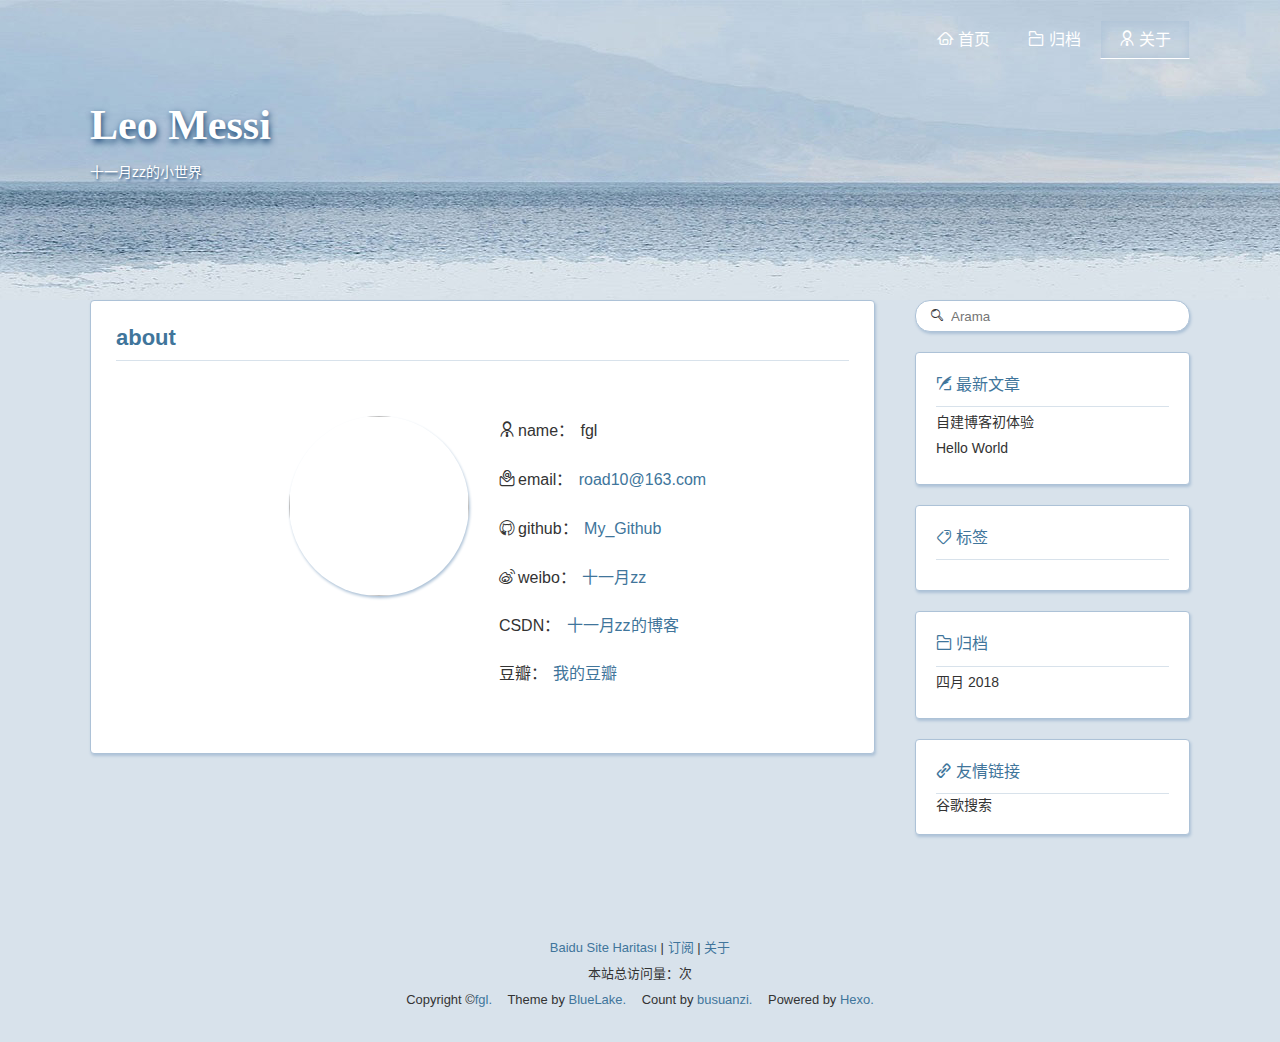
==== about/index.html @ 55c338cb "Site updated: 2018-04-20 16:25:05" ====
<!DOCTYPE html><html lang="zh-CN"><head><meta http-equiv="content-type" content="text/html; charset=utf-8"><meta content="width=device-width, initial-scale=1.0, maximum-scale=1.0, user-scalable=0" name="viewport"><meta content="yes" name="apple-mobile-web-app-capable"><meta content="black-translucent" name="apple-mobile-web-app-status-bar-style"><meta content="telephone=no" name="format-detection"><meta name="description"><title>about | Leo Messi</title><link rel="stylesheet" type="text/css" href="//fonts.neworld.org/css?family=Source+Code+Pro"><link rel="stylesheet" type="text/css" href="/css/style.css?v=2.0.1"><link rel="stylesheet" type="text/css" href="/css/highlight.css?v=2.0.1"><link rel="Shortcut Icon" href="/favicon.ico"><link rel="bookmark" href="/favicon.ico"><link rel="apple-touch-icon" href="/apple-touch-icon.png"><link rel="apple-touch-icon-precomposed" href="/apple-touch-icon.png"><link rel="alternate" type="application/atom+xml" href="/atom.xml"></head><body><div class="body_container"><div id="header"><div class="site-name"><h1 class="hidden">about</h1><a id="logo" href="/.">Leo Messi</a><p class="description">十一月zz的小世界</p></div><div id="nav-menu"><a href="/."><i class="fa fa-home"> 首页</i></a><a href="/archives/"><i class="fa fa-archive"> 归档</i></a><a href="/about/" class="current"><i class="fa fa-user"> 关于</i></a></div><div id="search-form"><div id="result-mask" class="hide"></div><label><input id="search-key" type="text" autocomplete="off" placeholder="Arama"></label><div id="result-wrap" class="hide"><div id="search-result"></div></div><div class="hide"><template id="search-tpl"><div class="item"><a href="/{path}" title="{title}"><div class="title">{title}</div><div class="time">{date}</div><div class="tags">{tags}</div></a></div></template></div></div></div><div id="layout" class="layout-g"><div class="layout-l"><div class="content_container"><div class="post"><h1 class="post-title">about</h1><div class="post-content"><div class="author-page"><a href="javascript:;" class="photo"><img src="https://img1.doubanio.com/view/photo/l/public/p2519803238.webp"></a><div class="author"><p><i class="fa fa-user">name：</i>fgl</p><p><i class="fa fa-email">email：</i><a href="road037019@gmail.com" target="_blank">road10@163.com</a></p><p><i class="fa fa-github">github：</i><a href="https://github.com/road037019" target="_blank">My_Github</a></p><p><i class="fa fa-weibo">weibo：</i><a href="https://weibo.com/5388232868/profile?rightmod=1&amp;wvr=6&amp;mod=personinfo&amp;is_all=1" target="_blank">十一月zz</a></p><p><i class="fa fa-CSDN">CSDN：</i><a href="https://blog.csdn.net/baidu_35679960" target="_blank">十一月zz的博客</a></p><p><i class="fa fa-豆瓣">豆瓣：</i><a href="https://www.douban.com/people/164337430/" target="_blank">我的豆瓣</a></p></div></div></div><div id="comments"><div id="uyan_frame"></div></div></div></div></div><div class="layout-r"><div id="sidebar"><div class="search-pla"></div><div class="widget"><div class="widget-title"><i class="fa fa-xie"> 最新文章</i></div><ul class="post-list"><li class="post-list-item"><a class="post-list-link" href="/2018/04/19/my first blog/">自建博客初体验</a></li><li class="post-list-item"><a class="post-list-link" href="/2018/04/19/hello-world/">Hello World</a></li></ul></div><div class="widget"><div class="widget-title"><i class="fa fa-biao"> 标签</i></div><div class="tagcloud"></div></div><div class="widget"><div class="widget-title"><i class="fa fa-archive"> 归档</i></div><ul class="archive-list"><li class="archive-list-item"><a class="archive-list-link" href="/archives/2018/04/">四月 2018</a></li></ul></div><div class="widget"><div class="widget-title"><i class="fa fa-you"> 友情链接</i></div><ul></ul><a href="http://www.google.cn/" title="谷歌搜索" target="_blank">谷歌搜索</a></div></div></div></div><a id="totop" href="#top"></a><div id="footer"><div class="footer-info"><p><a href="/baidusitemap.xml">Baidu Site Haritası</a> |  <a href="/atom.xml">订阅</a> |  <a href="/about/">关于</a></p><p>本站总访问量：<i id="busuanzi_container_site_pv"><i id="busuanzi_value_site_pv"></i></i>次</p><p><span> Copyright &copy;<a href="/." rel="nofollow">fgl.</a></span><span> Theme by<a rel="nofollow" target="_blank" href="https://github.com/chaooo/hexo-theme-BlueLake"> BlueLake.</a></span><span> Count by<a href="http://busuanzi.ibruce.info/"> busuanzi.</a></span><span> Powered by<a rel="nofollow" target="_blank" href="https://hexo.io"> Hexo.</a></span></p></div></div></div><script src="https://dn-lbstatics.qbox.me/busuanzi/2.3/busuanzi.pure.mini.js" async></script><script>var _hmt = _hmt || [];
(function() {
  var hm = document.createElement("script");
  hm.src = "//hm.baidu.com/hm.js?b9d8fedcf143fea0dadf2f9779ef2ecd## Your Baidu Analytics tracking id, e.g. 1006843030519956000";
  var s = document.getElementsByTagName("script")[0];
  s.parentNode.insertBefore(hm, s);
  })();
</script><script type="text/javascript" src="/js/search.json.js?v=2.0.1"></script><script type="text/javascript" src="/js/totop.js?v=2.0.1" async></script><script src="http://v2.uyan.cc/code/uyan.js?uid=2161528## 友言(uid)"></script></body></html>
---- css/style.css ----
/* reset */
body,
dl,
dt,
dd,
ul,
ol,
li,
h1,
h2,
h3,
h4,
h5,
h6,
p,
img,
blockquote,
button,
pre,
fieldset,
form,
input,
select,
option {
  margin: 0;
  padding: 0;
  border: 0;
}
h1,
h2,
h3,
h4,
h5,
h6 {
  font-weight: bold;
  overflow: hidden;
}
s,
i,
u,
em {
  font-style: normal;
}
img,
button {
  border: none;
}
form,
input,
select,
option {
  outline: none;
}
input:-webkit-autofill {
  -webkit-box-shadow: 0 0 0px 1000px #fff inset;
}
div {
  box-sizing: border-box;
}
a,
button.submit {
  color: #40759b;
  text-decoration: none;
  -webkit-transition: all 0.1s ease-in;
  -moz-transition: all 0.1s ease-in;
  -o-transition: all 0.1s ease-in;
  transition: all 0.1s ease-in;
}
a:focus {
  outline: none;
}
a:hover,
a:active {
  color: #40759b;
}
.clear {
  clear: both;
}
.hide {
  display: none;
  opacity: 0;
  height: 0px;
}
blockquote,
.stressed {
  -moz-box-sizing: border-box;
  box-sizing: border-box;
  margin: 1.5em 0 1.5em 1em;
  padding: 10px;
  color: #555;
  border: 1px solid #e6e6e6;
  border-left: 5px solid #40759b;
}
strong,
b,
em {
  font-weight: bold;
}
.hidden1 {
  display: none;
}
/* iconfont */
@font-face {
  font-family: "iconfont";
  src: url("../iconfont/iconfont.eot?t=1478071541360");
  src: url("../iconfont/iconfont.eot?t=1478071541360#iefix") format('embedded-opentype'), url("../iconfont/iconfont.woff?t=1478071541360") format('woff'), url("../iconfont/iconfont.ttf?t=1478071541360") format('truetype'), url("../iconfont/iconfont.svg?t=1478071541360#iconfont") format('svg');
}
.fa {
  font-size: 16px;
  font-style: normal;
}
.fa:before {
  font-family: "iconfont" !important;
  -webkit-font-smoothing: antialiased;
  -moz-osx-font-smoothing: grayscale;
  text-rendering: auto;
}
.fa-home:before {
  content: "\e001";
}
.fa-gui:before {
  content: "\e002";
}
.fa-user:before {
  content: "\e003";
}
.fa-rss:before {
  content: "\e004";
}
.fa-rili:before {
  content: "\e005";
}
.fa-commt:before {
  content: "\e006";
}
.fa-sou:before {
  content: "\e007";
}
.fa-biao:before {
  content: "\e008";
}
.fa-fei:before {
  content: "\e009";
}
.fa-archive:before {
  content: "\e00a";
}
.fa-you:before {
  content: "\e00b";
}
.fa-huo:before {
  content: "\e00c";
}
.fa-hit:before {
  content: "\e00d";
}
.fa-right:before {
  content: "\e00e";
}
.fa-left:before {
  content: "\e00f";
}
.fa-xie:before {
  content: "\e010";
}
.fa-empty:before {
  content: "\e011";
}
.fa-weibo:before {
  content: "\e012";
}
.fa-weixin:before {
  content: "\e013";
}
.fa-github:before {
  content: "\e014";
}
.fa-email:before {
  content: "\e015";
}
/* layout */
body {
  font-family: "Source Code Pro", Tahoma, "Helvetica Neue", Helvetica, "Hiragino Sans GB", "Microsoft YaHei Light", "Microsoft YaHei", "Source Han Sans CN", "WenQuanYi Micro Hei", Arial, sans-serif;
  -webkit-font-smoothing: antialiased;
  -moz-osx-font-smoothing: grayscale;
  font-size: 14px;
  color: #333;
  width: 100%;
  height: 100%;
  background: #d8e2eb url("../img/bg.jpg") no-repeat top center;
}
.layout-g {
  letter-spacing: -0.31em;
  *letter-spacing: normal;
  word-spacing: -0.43em;
  *word-spacing: -0.43em;
  text-rendering: optimizespeed;
  display: -webkit-flex;
  -webkit-flex-flow: row wrap;
  display: -ms-flexbox;
  -ms-flex-flow: row wrap;
  -ms-align-content: flex-start;
  -webkit-align-content: flex-start;
}
.layout-l,
.layout-r {
  display: inline-block;
  *display: inline;
  zoom: 1;
  letter-spacing: normal;
  word-spacing: normal;
  vertical-align: top;
  text-rendering: auto;
}
.layout-l {
  width: 75%;
  *width: 74.969%;
}
.layout-r {
  width: 25%;
  *width: 24.969%;
}
.body_container {
  padding: 0 50px;
  max-width: 1200px;
  margin: 0 auto;
}
.content_container {
  padding-right: 40px;
}
/* header */
#header {
  text-align: left;
  position: relative;
  min-height: 300px;
}
#header .site-name {
  padding-top: 100px;
}
#header .site-name h1 {
  padding: 0;
  margin: 0;
  height: 0;
  overflow: hidden;
}
#header .site-name .description {
  padding: 0.6em 0 0;
  color: #fff;
  text-shadow: 1px 2px 3px #113f6e;
  white-space: normal;
  word-wrap: break-word;
  line-height: 26px;
}
#logo {
  font: bold 42px/1.2 "宋体";
  white-space: nowrap;
  color: #fff;
  text-shadow: 1px 3px 6px #113f6e;
}
#nav-menu {
  margin: 20px 0;
  padding: 0;
  position: absolute;
  right: 0;
  top: 0;
}
#nav-menu a {
  display: inline-block;
  padding: 3px 18px 3px;
  line-height: 30px;
  color: #fff;
  font-size: 16px;
  border: 1px solid transparent;
}
#nav-menu a:hover,
#nav-menu a.current {
  border-bottom: 1px solid #fff;
  -webkit-box-shadow: 0 0 10px #adc2d7 inset;
  box-shadow: 0 0 10px #adc2d7 inset;
}
/* sidebar */
#sidebar {
  word-wrap: break-word;
  -webkit-transition: all 0.6s ease-in-out;
  transition: all 0.6s ease-in-out;
}
#sidebar .widget {
  margin-bottom: 20px;
  padding: 10px 20px 20px 20px;
  border-radius: 4px;
  -webkit-box-shadow: 1px 2px 3px #adc2d7;
  box-shadow: 1px 2px 3px #adc2d7;
  border: 1px solid #adc2d7;
  background: #fff;
}
#sidebar .widget a {
  color: #333;
}
#sidebar .widget a:hover {
  color: #40759b;
  text-decoration: underline;
}
#sidebar .widget .widget-title,
#sidebar .widget .comments-title {
  color: #40759b;
  line-height: 2.7;
  margin-top: 0;
  font-size: 16px;
  border-bottom: 1px solid #d8e2eb;
  display: block;
  font-weight: normal;
}
#sidebar .widget .tagcloud {
  margin-top: 10px;
}
#sidebar .widget .tagcloud a {
  line-height: 1.5;
  padding: 5px;
}
#sidebar .widget ul,
#sidebar .widget ol {
  list-style: none;
  padding: 0;
}
#sidebar .widget ul li,
#sidebar .widget ol li {
  list-style: none;
  margin: 5px 0;
  line-height: 1.5;
  overflow: hidden;
  white-space: nowrap;
  text-overflow: ellipsis;
}
#sidebar .widget .category-list-count {
  padding-left: 5px;
  color: #40759b;
}
#sidebar .widget .category-list-count:before {
  content: "(";
}
#sidebar .widget .category-list-count:after {
  content: ")";
}
#sidebar .search-pla {
  display: block;
  height: 52px;
}
#search-form {
  position: absolute;
  bottom: -52px;
  right: 0;
  padding: 20px 0;
  color: #333;
  width: 25%;
}
#search-form label {
  position: relative;
  display: block;
  margin: 0;
  width: 100%;
  height: 100%;
}
#search-form label:before {
  font-family: "iconfont" !important;
  content: '\e007';
  position: absolute;
  left: 15px;
  top: 9px;
}
#search-form input {
  box-sizing: border-box;
  height: 32px;
  padding: 7px 11px 7px 35px;
  line-height: 16px;
  width: 100%;
  border-radius: 15px;
  background: #fff;
  -webkit-box-shadow: 1px 2px 3px #adc2d7;
  box-shadow: 1px 2px 3px #adc2d7;
  border: 1px solid #adc2d7;
}
#result-wrap {
  position: absolute;
  top: 56px;
  width: 120%;
  left: -50px;
  box-sizing: content-box;
  padding: 20px;
  background: #fff;
  color: #333;
  border-radius: 4px;
  -webkit-box-shadow: 1px 2px 3px #adc2d7;
  box-shadow: 1px 2px 3px #adc2d7;
  border: 1px solid #adc2d7;
}
#result-wrap:before {
  content: '';
  position: absolute;
  display: inline-block;
  border-width: 0 12px 12px 12px;
  border-style: solid;
  border-color: #adc2d7 transparent;
  left: 56px;
  top: -12px;
}
#result-wrap:after {
  content: '';
  position: absolute;
  display: inline-block;
  border-width: 0 12px 12px 12px;
  border-style: solid;
  border-color: #fff transparent;
  left: 56px;
  top: -10px;
}
#result-mask {
  position: fixed;
  left: 0;
  top: 0;
}
#search-result {
  width: 100%;
  box-sizing: content-box;
  padding-right: 20px;
  margin-right: -20px;
  max-height: 400px;
  overflow-y: auto;
}
#search-result .tips {
  text-align: center;
}
#search-result .tips .fa {
  font-size: 60px;
  color: #b3d2ef;
}
#search-result .item {
  border-top: 1px solid #d8e2eb;
  padding: 8px 0;
}
#search-result .item:first-child {
  border-top: none;
}
#search-result .item a:hover {
  text-decoration: none;
}
#search-result .item .title {
  white-space: nowrap;
  line-height: 1.8;
  overflow: hidden;
  white-space: nowrap;
  text-overflow: ellipsis;
  font-size: 14px;
  color: #40759b;
}
#search-result .item .title:hover {
  text-decoration: underline;
}
#search-result .item .time {
  text-align: right;
  font-size: 12px;
}
#search-result .item .tags {
  overflow: hidden;
  white-space: nowrap;
  text-overflow: ellipsis;
}
#search-result .item .tags span {
  display: inline-block;
  margin-right: 5px;
  font-size: 12px;
}
#search-result .item .tags span:before {
  font-family: "iconfont" !important;
  content: '\e008';
}
/* post */
.post {
  padding: 25px;
  background: #fff;
  border-radius: 4px;
  -webkit-box-shadow: 1px 2px 3px #adc2d7;
  box-shadow: 1px 2px 3px #adc2d7;
  border: 1px solid #adc2d7;
  margin-bottom: 40px;
}
.post .post-title {
  margin: 0;
  color: #40759b;
  text-align: left;
  border-bottom: 1px solid #d8e2eb;
  padding-bottom: 10px;
  font-weight: bold;
  font-size: 22px;
  line-height: 1.1;
}
.post .post-title a {
  color: #40759b;
}
.post .post-title a:hover {
  text-decoration: underline;
}
.post .post-meta {
  padding: 0;
  margin: 10px 0 0;
  color: #333;
  font-size: 14px;
  line-height: 24px;
  min-height: 24px;
  text-indent: 0.15em;
}
.post .post-meta:after {
  content: '';
  display: table;
  clear: both;
}
.post .post-meta span {
  display: inline-block;
  height: 16px;
  line-height: 16px;
  margin-right: 2px;
}
.post .post-meta span:after {
  content: ' | ';
}
.post .post-meta span:last-child:after {
  content: ' ';
}
.post .post-meta a {
  color: #40759b;
}
.post .post-meta a:hover {
  color: #40759b;
  border-bottom: 1px solid #40759b;
}
.post .post-meta .category:before {
  font-family: "iconfont" !important;
  content: "\e002";
  padding-right: 0.3em;
}
.post .post-meta .date:before {
  font-family: "iconfont" !important;
  content: "\e005";
  padding-right: 0.3em;
}
.post .post-meta #busuanzi_value_page_pv {
  height: 16px;
  line-height: 16px;
}
.post .post-meta #busuanzi_value_page_pv:before {
  font-family: "iconfont" !important;
  content: "\e00d";
  padding-right: 0.3em;
}
.post .comment-count {
  float: right;
  display: inline-block;
  text-indent: 0.15em;
}
.post .comment-count:before {
  vertical-align: bottom;
  font-family: "iconfont" !important;
  content: "\e006";
  padding-right: 0.3em;
}
.post .comment-count:hover {
  color: #40759b;
  border-bottom: 1px solid #40759b;
}
.post .comment-count span:after {
  content: '';
  display: none;
}
.post .post-content {
  clear: left;
  font-size: 15px;
  line-height: 1.77;
  color: #333;
  padding-top: 15px;
  text-align: justify;
  text-justify: distribute;
  word-break: normal;
}
.post .post-content h2 {
  font-size: 18px;
}
.post .post-content h3 {
  font-size: 16px;
}
.post .post-content h4 {
  font-size: 14px;
}
.post .post-content h5 {
  font-size: 13px;
}
.post .post-content h6 {
  font-size: 12px;
}
.post .post-content p {
  margin: 0 0 1.234em;
}
.post .post-content p code {
  margin: 0 5px;
  padding: 0 5px;
  font-family: Source Code Pro, Monaco, Menlo, Consolas, monospace;
  color: #4d4d4c;
  background: #eee;
  font-size: 0.95em;
}
.post .post-content p a {
  color: #40759b;
  padding-bottom: 2px;
  word-break: break-all;
}
.post .post-content p a:hover {
  text-decoration: underline;
}
.post .post-content p .caption {
  color: #40759b;
  display: block;
  font-size: 0.9em;
  margin-top: 0.1em;
  position: relative;
  text-align: center;
}
.post .post-content blockquote p,
.post .post-content .stressed p {
  margin: 0;
}
.post .post-content img {
  max-width: 100%;
  padding: 0.5em 0;
  margin: auto;
  display: block;
}
.post .post-content hr {
  margin: 2.4em auto;
  border: none;
  border-top: 1px solid #d8e2eb;
  position: relative;
}
.post .post-content ul,
.post .post-content ol {
  margin: 0;
  padding: 0 0 0 2em;
}
.post .post-content ul code,
.post .post-content ol code {
  margin: 0 5px;
  padding: 0 5px;
  font-family: Source Code Pro, Monaco, Menlo, Consolas, monospace;
  color: #4d4d4c;
  background: #eee;
  font-size: 0.95em;
}
.post .post-content ul a,
.post .post-content ol a {
  color: #40759b;
  padding-bottom: 2px;
  word-break: break-all;
}
.post .post-content ul a:hover,
.post .post-content ol a:hover {
  text-decoration: underline;
}
.post .tags {
  padding-bottom: 0.5em;
  text-align: right;
}
.post .tags a {
  margin-right: 0.5em;
}
.post .tags a:before {
  font-family: "iconfont" !important;
  content: "\e008";
  padding-right: 0.3em;
}
.post .post-share::after {
  content: ' ';
  display: block;
  clear: both;
}
/* for archive page starts*/
.post-archive {
  font-size: 15px;
  line-height: 2;
  padding: 2em 0;
}
.post-archive ul,
.post-archive ol,
.post-archive li {
  list-style: none;
}
.post-archive h2 {
  margin: 0 0 15px -51px;
  font-weight: bold;
  font-size: 24px;
  letter-spacing: -1px;
  background: #d8e2eb;
  height: 100px;
  width: 100px;
  border-radius: 50%;
  text-align: center;
  line-height: 100px;
  color: #5483b1;
}
.post-archive h2:before {
  font-family: "iconfont" !important;
  font-weight: normal;
  content: "\e005";
  margin-right: 0.1em;
}
.archive-wrap {
  position: relative;
  border-left: 2px solid #d8e2eb;
  margin-left: 140px;
  padding: 3em 0;
}
.archive-wrap.tag-cat {
  margin-left: 60px;
}
.archive-wrap:before,
.archive-wrap:after {
  content: '';
  position: absolute;
  left: -6px;
  width: 10px;
  height: 10px;
  border-radius: 50%;
  background: #d8e2eb;
}
.archive-wrap:before {
  top: 0;
}
.archive-wrap:after {
  bottom: 0;
}
.archive-wrap .listing li {
  margin-bottom: 50px;
  position: relative;
}
.archive-wrap .listing li a {
  color: #333;
}
.archive-wrap .listing li a:hover {
  color: #5483b1;
}
.archive-wrap .listing li a:before {
  content: '';
  position: absolute;
  z-index: 1;
  left: -11px;
  bottom: -10px;
  width: 20px;
  height: 20px;
  border-radius: 50%;
  background: #fff;
  border: 1px solid #d8e2eb;
  -webkit-box-shadow: 0 0 4px #d8e2eb inset;
  box-shadow: 0 0 4px #d8e2eb inset;
}
.archive-wrap .listing li a:after {
  content: '';
  position: absolute;
  z-index: 2;
  left: -5px;
  bottom: -4px;
  width: 10px;
  height: 10px;
  border-radius: 50%;
  background: #d8e2eb;
  -webkit-box-shadow: 0 0 3px #d8e2eb inset;
  box-shadow: 0 0 3px #d8e2eb inset;
}
.archive-wrap .listing li:hover a:before {
  border: 1px solid #5483b1;
  -webkit-box-shadow: 0 0 4px #5483b1 inset;
  box-shadow: 0 0 4px #5483b1 inset;
}
.archive-wrap .listing li:hover a:after {
  background: #5483b1;
}
.archive-wrap .listing li:hover .tite {
  border-bottom: 1px solid #5483b1;
}
.archive-wrap .listing li:hover .tite:after {
  background: #5483b1;
}
.archive-wrap .listing li:hover .date {
  border: 1px solid #5483b1;
}
.archive-wrap .tite {
  position: relative;
  bottom: -4px;
  display: inline-block;
  border-bottom: 1px solid #d8e2eb;
  line-height: 1.2em;
  padding: 0 30px;
  max-width: 100%;
  box-sizing: border-box;
}
.archive-wrap .tite:after {
  content: '';
  position: absolute;
  right: 0;
  bottom: -4px;
  width: 8px;
  height: 8px;
  border-radius: 50%;
  background: #d8e2eb;
}
.archive-wrap .date {
  position: absolute;
  left: -112px;
  width: 100px;
  bottom: 0;
  height: 30px;
  line-height: 30px;
  text-align: center;
  border-radius: 15px 30px 0 15px;
  border: 1px solid #d8e2eb;
  -webkit-box-shadow: 0 0 4px #d8e2eb inset;
  box-shadow: 0 0 4px #d8e2eb inset;
}
/* for archive page ends */
/* footer */
#footer {
  width: 100%;
  margin-top: 50px;
  padding: 30px 0;
}
#footer .footer-info {
  line-height: 2;
  color: #333;
  text-align: center;
  font-size: 0.925em;
}
#footer .footer-info a {
  color: #40759b;
  margin: 0 6px;
}
#footer .footer-info span {
  margin: 0 6px;
}
#footer .footer-info .fa {
  display: inline-block;
  margin: 0 6px 0 0;
  padding: 0 2px;
}
#footer .footer-info .fa.fa-github {
  color: #000;
}
#footer .footer-info .fa.fa-github:hover {
  color: #4078c0;
}
#footer .footer-info .fa.fa-weibo {
  color: #e6162d;
}
#footer .footer-info .fa.fa-weibo:hover {
  color: #f93;
}
#footer .footer-info .fa.fa-email {
  color: #756e78;
}
#footer .footer-info .fa.fa-email:hover {
  color: #000;
}
#footer .footer-info p a {
  margin: 0;
}
/* page navigator */
.page-navigator {
  list-style: none;
  padding: 0 0 25px 0;
  font-size: 14px;
  text-align: center;
}
.page-navigator .space {
  border: none;
  padding: 5px 5px;
}
.page-navigator .current {
  background: #fff;
}
.page-navigator .current:hover {
  border-bottom-color: #adc2d7;
}
.page-navigator .page-number,
.page-navigator .extend {
  display: inline-block;
  margin: 0 5px 5px 0;
}
.page-navigator a,
.page-navigator span {
  display: inline-block;
  height: 25px;
  line-height: 25px;
  padding: 5px 9px;
  text-align: center;
  -webkit-box-shadow: 1px 2px 3px #adc2d7;
  box-shadow: 1px 2px 3px #adc2d7;
  border: 1px solid #adc2d7;
}
.page-navigator a:hover,
.page-navigator span:hover {
  border-bottom-color: #fff;
}
.page-navigator a.prev:before,
.page-navigator span.prev:before {
  font-family: "iconfont" !important;
  content: "\e00f";
  padding-right: 0.3em;
}
.page-navigator a.next:after,
.page-navigator span.next:after {
  font-family: "iconfont" !important;
  content: "\e00e";
  padding-left: 0.3em;
}
/* label title*/
.label-title {
  margin-top: 1.1em;
  font-size: 22px;
  color: #333;
  font-weight: bold;
}
.label-title .fa {
  display: inline-block;
  background: #f2f7fb;
  color: #5483b1;
  padding: 0 10px;
  border-radius: 30px 0 0 30px;
  margin: 0 5px;
  font-size: 20px;
}
/* read more*/
.readmore a {
  font-size: 14px;
  color: #40759b;
  margin: -20px 0 0;
  padding: 5px 10px;
  float: right;
}
.readmore a:after {
  content: ">>";
  padding-left: 0.15em;
}
.readmore a:hover {
  -webkit-box-shadow: 0 -1px 4px #5483b1 inset;
  box-shadow: 0 -1px 4px #5483b1 inset;
}
/* post navigator*/
.post-nav {
  overflow: hidden;
  margin-top: 15px;
  margin-bottom: 20px;
  padding: 10px;
  white-space: nowrap;
  border-top: 1px solid #d8e2eb;
}
.post-nav a {
  display: inline-block;
  max-width: 49%;
  line-height: 25px;
  font-size: 15px;
  color: #555;
  border-bottom: none;
  position: relative;
  white-space: normal;
  box-sizing: border-box;
  text-decoration: underline;
}
.post-nav a.pre {
  float: left;
  padding-left: 1.2em;
}
.post-nav a.pre:before {
  position: absolute;
  left: 0;
  top: 0;
  font-family: "iconfont" !important;
  content: "\e00f";
  padding-right: 0.3em;
}
.post-nav a:hover {
  color: #40759b;
}
.post-nav a.next {
  float: right;
  text-align: right;
  padding-right: 1.2em;
}
.post-nav a.next:after {
  position: absolute;
  right: 0;
  top: 0;
  font-family: "iconfont" !important;
  content: "\e00e";
  padding-left: 0.3em;
}
/* back-to-top */
#totop {
  position: fixed;
  right: 50px;
  bottom: 50px;
  display: block;
  visibility: hidden;
  width: 32px;
  height: 54px;
  line-height: 56px;
  overflow: hidden;
  color: #40759b;
  text-align: center;
  text-shadow: 0px 2px 2px #40759b;
  opacity: 0;
  -webkit-transition: visibility 0.6s cubic-bezier(0.6, 0.04, 0.98, 0.335), opacity 0.6s cubic-bezier(0.6, 0.04, 0.98, 0.335), -webkit-transform 0.6s cubic-bezier(0.6, 0.04, 0.98, 0.335);
  -moz-transition: visibility 0.6s cubic-bezier(0.6, 0.04, 0.98, 0.335), opacity 0.6s cubic-bezier(0.6, 0.04, 0.98, 0.335), -moz-transform 0.6s cubic-bezier(0.6, 0.04, 0.98, 0.335);
  transition: visibility 0.6s cubic-bezier(0.6, 0.04, 0.98, 0.335), opacity 0.6s cubic-bezier(0.6, 0.04, 0.98, 0.335), transform 0.6s cubic-bezier(0.6, 0.04, 0.98, 0.335);
}
#totop:before {
  font-family: "iconfont" !important;
  content: '\e00c';
  font-size: 54px;
  margin-left: -0.2em;
}
#totop.launch {
  opacity: 0;
  -webkit-transform: translateY(-500px);
  -moz-transform: translateY(-500px);
  -ms-transform: translateY(-500px);
  transform: translateY(-500px);
  pointer-events: none;
}
#totop.show {
  visibility: visible;
  opacity: 1;
}
/* about page */
.author-page {
  padding: 40px 0 20px 0;
  text-align: center;
}
.author-page:after {
  content: "";
  clear: both;
  display: block;
}
.author-page .photo {
  display: inline-block;
  vertical-align: top;
  box-sizing: content-box;
  padding: 0 30px 30px 30px;
  width: 180px;
  height: 180px;
}
.author-page .photo img {
  width: 100%;
  height: 100%;
  padding: 0;
  margin: 0;
  border-radius: 50%;
  -webkit-box-shadow: 1px 2px 3px #adc2d7;
  box-shadow: 1px 2px 3px #adc2d7;
}
.author-page .author {
  font-size: 16px;
  white-space: nowrap;
  display: inline-block;
  vertical-align: top;
  text-align: left;
}
.author-page .author .fa {
  margin-right: 0.4em;
}
.author-page .author .fa:before {
  margin-right: 0.2em;
}
/* toc*/
#toc li {
  font-weight: bold;
}
#toc .toc-child {
  margin-left: 0.6em;
  padding-left: 0;
}
#toc .toc-child li {
  font-weight: normal;
}
#toc .toc-child li:first-of-type {
  margin-top: 0;
}
#toc .toc-child li:last-of-type {
  margin-bottom: 0;
}
.fixed {
  position: fixed;
  top: 0;
}
.fixed.scroll {
  overflow-y: scroll;
  max-height: 100%;
}
/* table*/
table,
tbody,
tr,
th,
td {
  border-collapse: collapse;
  box-sizing: border-box;
  border-spacing: 0;
  cellspacing: 0;
  cellpadding: 0;
  padding: 0;
  margin: 0;
}
table {
  margin: auto auto 15px;
  width: 100%;
  background: transparent;
  overflow-x: auto;
  display: block;
}
table th {
  font-weight: bold;
  padding: 5px 10px;
  border: 1px solid #d8e2eb;
  border-bottom-width: 2px;
}
table tr:nth-child(2n) {
  background: #f4fcff;
}
table td {
  padding: 5px 10px;
  border: 1px solid #d8e2eb;
}
@media print, screen and (max-width: 56.25em) {
  .body_container {
    padding: 0 30px;
  }
  .content_container {
    padding-right: 20px;
  }
  #sidebar .widget {
    margin-bottom: 15px;
  }
  .post {
    padding: 20px;
  }
}
/* middle*/
@media print, screen and (max-width: 48em) {
  .layout-l {
    width: 100%;
  }
  .layout-r {
    width: 100%;
  }
  #toc {
    display: none;
  }
  #sidebar .search-pla {
    display: none;
  }
  #search-form {
    position: relative;
    bottom: 0;
    width: 100%;
  }
  #search-form label {
    color: #fff;
  }
  #search-form input {
    color: #fff;
    background: transparent;
    border: 1px solid #e2eaf1;
    -webkit-box-shadow: 0 0 10px #adc2d7 inset;
    box-shadow: 0 0 10px #adc2d7 inset;
  }
  #search-form input:-ms-input-placeholder {
    color: #fff;
  }
  #search-form input:-moz-placeholder {
    color: #fff;
  }
  #search-form input::-moz-placeholder {
    color: #fff;
  }
  #search-form input::-webkit-input-placeholder {
    color: #fff;
  }
  #nav-menu {
    position: relative;
    text-align: center;
  }
  #nav-menu a {
    padding: 0 15px;
    line-height: 27px;
    height: 27px;
    font-size: 13px;
  }
  .site-name {
    margin-bottom: 20px;
    text-align: center;
  }
  .content_container {
    padding-right: 0;
  }
  .body_container {
    padding: 0 20px;
  }
  .post {
    padding: 15px;
  }
  .post-title {
    font-size: 20px;
  }
  #sidebar .widget {
    padding: 5px 15px 15px 15px;
  }
  .hidden_mid_and_down {
    display: none !important;
  }
  .post-archive {
    padding: 1em 0;
  }
  .archive-wrap {
    margin-left: 110px;
  }
  .archive-wrap.tag-cat {
    margin-left: 30px;
  }
  .archive-wrap .tite {
    padding: 0 20px;
  }
  .author-page .author {
    font-size: 14px;
  }
  #result-wrap {
    width: 60%;
    left: 0;
  }
}
/* small*/
@media print, screen and (max-width: 35.5em) {
  .content_container {
    padding-right: 0;
  }
  .body_container {
    padding: 0 20px;
  }
  .post-archive {
    padding: 0.6em 0;
  }
  .archive-wrap {
    margin-left: 60px;
  }
  .archive-wrap.tag-cat {
    margin-left: 10px;
  }
  .archive-wrap .listing li {
    margin-bottom: 30px;
  }
  .archive-wrap .tite {
    padding: 0 15px;
    font-size: 14px;
  }
  .archive-wrap .date {
    left: -62px;
    width: 60px;
    border-radius: 15px 15px 0 15px;
    font-size: 12px;
  }
}
@media print, screen and (max-width: 25em) {
  #nav-menu a {
    padding: 0 10px 0 8px;
  }
  #nav-menu a i.fa {
    font-size: 14px;
  }
  .post .post-title {
    font-size: 18px;
  }
  .post-archive {
    padding: 0;
  }
  .archive-wrap {
    margin-left: 56px;
  }
  .archive-wrap.tag-cat {
    margin-left: 0px;
  }
  .archive-wrap .tite {
    padding: 0 5px 0 10px;
  }
  .author-page .author {
    font-size: 12px;
  }
  .author-page .photo {
    padding: 0 0 30px 0;
  }
  #result-wrap {
    width: 90%;
    left: 0;
  }
}
/* duoshuo style*/
#ds-recent-comments li.ds-comment {
  border: none !important;
  border-bottom: 1px dashed #d8e2eb !important;
}
#ds-reset a:hover {
  color: #40759b !important;
}
#ds-reset .ds-post-button {
  background: #40759b !important;
}
#ds-reset .ds-post-button:hover {
  background: #608cb7 !important;
}
---- css/highlight.css ----
/* syntax highlight*/
pre {
  width: 100%;
  position: relative;
  border: none;
  padding: 0;
  margin: 0;
}
pre code {
  display: block;
  box-sizing: border-box;
  overflow-x: auto;
  font-family: Source Code Pro, Monaco, Menlo, Consolas, monospace;
  margin: 1.2em 0;
  padding: 15px 15px 10px 15px;
  line-height: 1.2em;
  width: 100%;
  border-radius: 5px;
  box-shadow: 1px 1px 2px rgba(0,0,0,0.125);
  font-size: 13px;
  color: #333;
  background: #f7f8f8;
}
figure.highlight,
.codeblock {
  background: #f7f8f8;
  margin: 10px 0;
  line-height: 1.1em;
  padding-top: 15px;
  margin: 1em 0;
  border-radius: 5px;
  box-shadow: 1px 1px 2px rgba(0,0,0,0.125);
}
figure.highlight figcaption,
.codeblock figcaption {
  font-size: 13px;
  padding: 0 15px 20px;
  margin: 0;
  background: #f7f8f8;
  color: #999;
}
figure.highlight figcaption a,
.codeblock figcaption a {
  float: right;
  color: #40759b;
  font-weight: bold;
}
figure.highlight table,
.codeblock table {
  width: 100%;
  margin: 0;
  padding-bottom: 10px;
  border-collapse: collapse;
  position: relative;
  display: block;
  overflow-x: auto;
}
figure.highlight pre,
.codeblock pre,
figure.highlight .gutter,
.codeblock .gutter,
figure.highlight .code,
.codeblock .code,
figure.highlight .tag,
.codeblock .tag {
  background-color: inherit;
  font-family: Source Code Pro, Monaco, Menlo, Consolas, monospace;
  border: none;
  padding: 0;
  margin: 0;
  cursor: text;
}
figure.highlight .gutter,
.codeblock .gutter,
figure.highlight .code,
.codeblock .code {
  vertical-align: top;
}
figure.highlight.plain .gutter,
.codeblock.plain .gutter {
  display: none;
}
figure.highlight .gutter,
.codeblock .gutter {
  background: #f7f8f8;
  border-right: 1px solid #e6e6e6;
  padding: 0.3em 15px;
}
figure.highlight .gutter .line,
.codeblock .gutter .line {
  color: #aaa;
}
figure.highlight .line,
.codeblock .line {
  font-size: 13px;
  color: #333;
}
figure.highlight .line.marked,
.codeblock .line.marked {
  background: #f5e3de;
}
figure.highlight .code,
.codeblock .code {
  padding: 0.3em 15px 0.3em 1em;
  width: 100%;
}
.gist .line,
.gist .line-number {
  font-family: Source Code Pro, Monaco, Menlo, Consolas, monospace;
  font-size: 1em;
  margin: 0 0 5px 0;
}
/* code highlight color*/
.highlight .comment,
.highlight .title {
  color: #888;
}
.highlight .meta,
.highlight .tag {
  color: #324977;
}
.highlight .attr {
  color: #118a04;
}
.highlight .string,
.highlight .value,
.highlight .inheritance,
.highlight .header,
.highlight .ruby .symbol,
.highlight .xml .cdatabody {
  color: #920000;
}
.highlight .keyword,
.highlight .javascript .function {
  color: #ec25ec;
}
.highlight .number,
.highlight .preprocessor,
.highlight .built_in,
.highlight .literal,
.highlight .params,
.highlight .constant {
  color: #fb6a00;
}
.highlight.apacheconf .code .common,
.highlight.apacheconf .code .nomarkup,
.highlight.apacheconf .code .attribute,
.highlight.apacheconf .code .variable,
.highlight.apacheconf .code .cbracket,
.highlight.apacheconf .code .keyword {
  color: #0086b3;
}
.highlight.apacheconf .code .sqbracket {
  color: #df5000;
}
.highlight.apacheconf .code .section,
.highlight.apacheconf .code .tag {
  color: #63a35c;
}
.highlight.bash .code .literal,
.highlight.bash .code .built_in {
  color: #0086b3;
}
.highlight.bash .code .title {
  color: #795da3;
}
.highlight.bash .code .shebang {
  color: #969896;
}
.highlight.bash .code .variable {
  color: #333;
}
.highlight.coffeescript .code .subst,
.highlight.coffeescript .code .regexp,
.highlight.coffeescript .code .attribute {
  color: #df5000;
}
.highlight.coffeescript .code .literal,
.highlight.coffeescript .code .built_in,
.highlight.coffeescript .code .number {
  color: #0086b3;
}
.highlight.coffeescript .code .title {
  color: #795da3;
}
.highlight.coffeescript .code .reserved,
.highlight.coffeescript .code .attribute {
  color: #1d3e81;
}
.highlight.cpp .code .number,
.highlight.c .code .number,
.highlight.cpp .code .built_in,
.highlight.c .code .built_in {
  color: #0086b3;
}
.highlight.cpp .code .preprocessor,
.highlight.c .code .preprocessor {
  color: #df5000;
}
.highlight.cpp .code .title,
.highlight.c .code .title {
  color: #795da3;
}
.highlight.cpp .code .meta-keyword,
.highlight.c .code .meta-keyword {
  color: #a71d5d;
}
.highlight.cs .code .preprocessor,
.highlight.cs .code .preprocessor .keyword {
  color: #333;
}
.highlight.cs .code .xmlDocTag,
.highlight.cs .code .doctag {
  color: #63a35c;
}
.highlight.cs .code .number,
.highlight.cs .code .built_in {
  color: #0086b3;
}
.highlight.cs .code .title {
  color: #795da3;
}
.highlight.css .code .id,
.highlight.css .code .class,
.highlight.css .code .pseudo,
.highlight.css .code .selector-pseudo {
  color: #795da3;
}
.highlight.css .code .attr_selector,
.highlight.css .code .value {
  color: #333;
}
.highlight.css .code .attribute,
.highlight.css .code .hexcolor,
.highlight.css .code .number,
.highlight.css .code .function {
  color: #0086b3;
}
.highlight.css .code .at_rule,
.highlight.css .code .important,
.highlight.css .code .meta {
  color: #a71d5d;
}
.highlight.css .code .tag,
.highlight.css .code .selector-tag {
  color: #63a35c;
}
.highlight.diff .code .deletion {
  color: #bd2c00;
  background-color: #ffecec;
}
.highlight.diff .code .addition {
  color: #55a532;
  background-color: #eaffea;
}
.highlight.http .code .literal {
  color: #0086b3;
}
.highlight.http .code .request {
  color: #a71d5d;
}
.highlight.http .code .attribute,
.highlight.http .code attr {
  color: #183691;
}
.highlight.ini .code .value,
.highlight.ini .code .keyword {
  color: #333;
}
.highlight.ini .code .setting,
.highlight.ini .code .attr {
  color: #a71d5d;
}
.highlight.ini .code .chunk,
.highlight.ini .code .meta {
  color: #795da3;
  font-weight: bold;
}
.highlight.ini .code .title,
.highlight.ini .code .section {
  color: #795da3;
}
.highlight.js .code .tag .title {
  color: #333;
}
.highlight.js .code .regexp {
  color: #df5000;
}
.highlight.js .code .javadoc {
  color: #969896;
}
.highlight.js .code .literal,
.highlight.js .code .number {
  color: #0086b3;
}
.highlight.js .code .built_in,
.highlight.js .code .title {
  color: #795da3;
}
.highlight.js .code .tag,
.highlight.js .code .javadoctag {
  color: #a71d5d;
}
.highlight.java .code .title {
  color: #795da3;
}
.highlight.java .code .number {
  color: #0086b3;
}
.highlight.java .code .javadoc {
  color: #969896;
}
.highlight.java .code .params {
  color: #1d3e81;
}
.highlight.java .code .meta,
.highlight.java .code .annotation,
.highlight.java .code .javadoctag {
  color: #a71d5d;
}
.highlight.mak .code .title {
  color: #795da3;
}
.highlight.mak .code .constant {
  color: #333;
}
.highlight.mak .code .keyword,
.highlight.mak .code .meta-keyword {
  color: #0086b3;
}
.highlight.json .code .attribute {
  color: #183691;
}
.highlight.json .code .number,
.highlight.json .code .literal {
  color: #0086b3;
}
.highlight.md .code .link_url,
.highlight.md .code .link {
  text-decoration: underline;
}
.highlight.md .code .link_reference,
.highlight.md .code .symbol,
.highlight.md .code .code {
  color: #0086b3;
}
.highlight.md .code .value,
.highlight.md .code .link_label,
.highlight.md .code .strong,
.highlight.md .code .emphasis,
.highlight.md .code .blockquote,
.highlight.md .code .quote,
.highlight.md .code .section {
  color: #183691;
}
.highlight.nginx .code .title,
.highlight.nginx .code .attribute {
  color: #a71d5d;
}
.highlight.nginx .code .built_in,
.highlight.nginx .code .literal {
  color: #0086b3;
}
.highlight.nginx .code .regexp {
  color: #183691;
}
.highlight.nginx .code .variable {
  color: #333;
}
.highlight.objectivec .code .title {
  color: #795da3;
}
.highlight.objectivec .code .preprocessor,
.highlight.objectivec .code .meta {
  color: #a71d5d;
}
.highlight.objectivec .code .preprocessor .title,
.highlight.objectivec .code .meta .title {
  color: #df5000;
}
.highlight.objectivec .code .literal,
.highlight.objectivec .code .number,
.highlight.objectivec .code .built_in {
  color: #0086b3;
}
.highlight.objectivec .code .meta-string {
  color: #183691;
}
.highlight.perl .code .title {
  color: #795da3;
}
.highlight.perl .code .regexp {
  color: #df5000;
}
.highlight.perl .code .sub {
  color: #795da3;
}
.highlight.php .code .title {
  color: #795da3;
}
.highlight.php .code .regexp {
  color: #df5000;
}
.highlight.php .code .phpdoc,
.highlight.php .code .doctag {
  color: #a71d5d;
}
.highlight.php .code .literal,
.highlight.php .code .number {
  color: #0086b3;
}
.highlight.python .code .number {
  color: #0086b3;
}
.highlight.python .code .decorator,
.highlight.python .code .title,
.highlight.python .code .meta {
  color: #795da3;
}
.highlight.ruby .code .prompt,
.highlight.ruby .code .constant,
.highlight.ruby .code .number,
.highlight.ruby .code .subst .keyword,
.highlight.ruby .code .symbol {
  color: #0086b3;
}
.highlight.ruby .code .parent,
.highlight.ruby .code .title {
  color: #795da3;
}
.highlight.sql .code .number {
  color: #0086b3;
}
.highlight.sql .code .built_in {
  color: #a71d5d;
}
.highlight.xml .code .tag {
  color: #333;
}
.highlight.xml .code .value {
  color: #183691;
}
.highlight.xml .code .title,
.highlight.xml .code .name {
  color: #63a35c;
}
.highlight.xml .code .attribute,
.highlight.xml .code .attr {
  color: #795da3;
}
.highlight.puppet .code .title {
  color: #795da3;
}
.highlight.puppet .code .name {
  color: #a71d5d;
}
.highlight.puppet .code .function {
  color: #0086b3;
}
.highlight.puppet .code .attr {
  color: #0086b3;
}
.highlight.less .code .number,
.highlight.less .code .hexcolor,
.highlight.less .code .function,
.highlight.less .code .attribute {
  color: #0086b3;
}
.highlight.less .code .id,
.highlight.less .code .pseudo,
.highlight.less .code .class,
.highlight.less .code .selector-id,
.highlight.less .code .selector-class,
.highlight.less .code .selector-tag {
  color: #795da3;
}
.highlight.less .code .tag,
.highlight.less .code .at_rule {
  color: #a71d5d;
}
.highlight.less .code .built_in {
  color: #df5000;
}
.highlight.sass .code .number,
.highlight.sass .code .hexcolor,
.highlight.sass .code .function,
.highlight.sass .code .attribute {
  color: #0086b3;
}
.highlight.sass .code .tag,
.highlight.sass .code .selector-tag {
  color: #63a35c;
}
.highlight.sass .code .built_in {
  color: #df5000;
}
.highlight.sass .code .tag,
.highlight.sass .code .at_rule,
.highlight.sass .code .important {
  color: #a71d5d;
}
.highlight.sass .code .id,
.highlight.sass .code .pseudo,
.highlight.sass .code .class,
.highlight.sass .code .preprocessor,
.highlight.sass .code .selector-class,
.highlight.sass .code .selector-id {
  color: #795da3;
}
.highlight.sass .code .variable {
  color: #333;
}
.highlight.stylus .code .tag,
.highlight.stylus .code .selector-tag {
  color: #63a35c;
}
.highlight.stylus .code .at_rule {
  color: #a71d5d;
}
.highlight.stylus .code .class,
.highlight.stylus .code .id,
.highlight.stylus .code .pseudo,
.highlight.stylus .code .title,
.highlight.stylus .code .selector-id,
.highlight.stylus .code .selector-pseudo,
.highlight.stylus .code .selector-class {
  color: #795da3;
}
.highlight.stylus .code .number,
.highlight.stylus .code .hexcolor,
.highlight.stylus .code .attribute,
.highlight.stylus .code .params {
  color: #0086b3;
}
.highlight.go .code .built_in,
.highlight.go .code .constant {
  color: #0086b3;
}
.highlight.go .code .typename {
  color: #a71d5d;
}
.highlight.swift .code .preprocessor {
  color: #a71d5d;
}
.highlight.swift .code .title {
  color: #795da3;
}
.highlight.swift .code .built_in,
.highlight.swift .code .number,
.highlight.swift .code .type {
  color: #0086b3;
}
.highlight.yml .code .number {
  color: #fb6a00;
}
.highlight.yml .code .line,
.highlight.yml .code .attr {
  color: #795da3;
}
.highlight.yml .code .line,
.highlight.yml .code .string,
.highlight.yml .code .type,
.highlight.yml .code .literal,
.highlight.yml .code .meta {
  color: #920000;
}
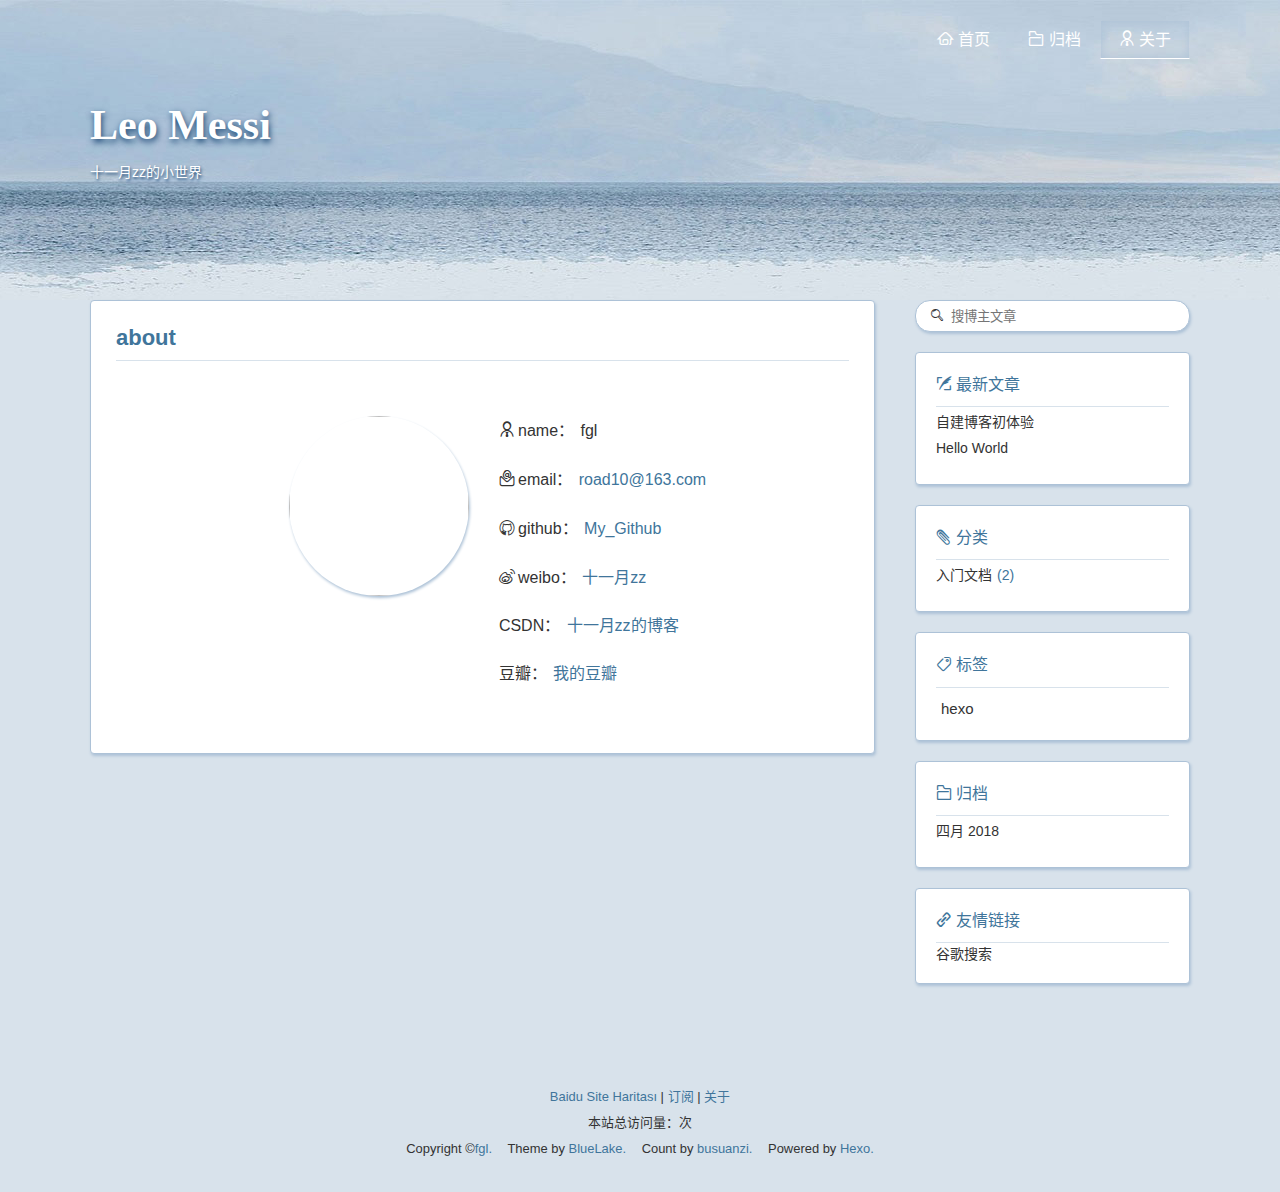
==== commit 49f62556: "Site updated: 2018-04-21 11:08:02" ====
--- a/about/index.html
+++ b/about/index.html
@@ -1,8 +1,16 @@
-<!DOCTYPE html><html lang="zh-CN"><head><meta http-equiv="content-type" content="text/html; charset=utf-8"><meta content="width=device-width, initial-scale=1.0, maximum-scale=1.0, user-scalable=0" name="viewport"><meta content="yes" name="apple-mobile-web-app-capable"><meta content="black-translucent" name="apple-mobile-web-app-status-bar-style"><meta content="telephone=no" name="format-detection"><meta name="description"><title>about | Leo Messi</title><link rel="stylesheet" type="text/css" href="//fonts.neworld.org/css?family=Source+Code+Pro"><link rel="stylesheet" type="text/css" href="/css/style.css?v=2.0.1"><link rel="stylesheet" type="text/css" href="/css/highlight.css?v=2.0.1"><link rel="Shortcut Icon" href="/favicon.ico"><link rel="bookmark" href="/favicon.ico"><link rel="apple-touch-icon" href="/apple-touch-icon.png"><link rel="apple-touch-icon-precomposed" href="/apple-touch-icon.png"><link rel="alternate" type="application/atom+xml" href="/atom.xml"></head><body><div class="body_container"><div id="header"><div class="site-name"><h1 class="hidden">about</h1><a id="logo" href="/.">Leo Messi</a><p class="description">十一月zz的小世界</p></div><div id="nav-menu"><a href="/."><i class="fa fa-home"> 首页</i></a><a href="/archives/"><i class="fa fa-archive"> 归档</i></a><a href="/about/" class="current"><i class="fa fa-user"> 关于</i></a></div><div id="search-form"><div id="result-mask" class="hide"></div><label><input id="search-key" type="text" autocomplete="off" placeholder="Arama"></label><div id="result-wrap" class="hide"><div id="search-result"></div></div><div class="hide"><template id="search-tpl"><div class="item"><a href="/{path}" title="{title}"><div class="title">{title}</div><div class="time">{date}</div><div class="tags">{tags}</div></a></div></template></div></div></div><div id="layout" class="layout-g"><div class="layout-l"><div class="content_container"><div class="post"><h1 class="post-title">about</h1><div class="post-content"><div class="author-page"><a href="javascript:;" class="photo"><img src="https://img1.doubanio.com/view/photo/l/public/p2519803238.webp"></a><div class="author"><p><i class="fa fa-user">name：</i>fgl</p><p><i class="fa fa-email">email：</i><a href="road037019@gmail.com" target="_blank">road10@163.com</a></p><p><i class="fa fa-github">github：</i><a href="https://github.com/road037019" target="_blank">My_Github</a></p><p><i class="fa fa-weibo">weibo：</i><a href="https://weibo.com/5388232868/profile?rightmod=1&amp;wvr=6&amp;mod=personinfo&amp;is_all=1" target="_blank">十一月zz</a></p><p><i class="fa fa-CSDN">CSDN：</i><a href="https://blog.csdn.net/baidu_35679960" target="_blank">十一月zz的博客</a></p><p><i class="fa fa-豆瓣">豆瓣：</i><a href="https://www.douban.com/people/164337430/" target="_blank">我的豆瓣</a></p></div></div></div><div id="comments"><div id="uyan_frame"></div></div></div></div></div><div class="layout-r"><div id="sidebar"><div class="search-pla"></div><div class="widget"><div class="widget-title"><i class="fa fa-xie"> 最新文章</i></div><ul class="post-list"><li class="post-list-item"><a class="post-list-link" href="/2018/04/19/my first blog/">自建博客初体验</a></li><li class="post-list-item"><a class="post-list-link" href="/2018/04/19/hello-world/">Hello World</a></li></ul></div><div class="widget"><div class="widget-title"><i class="fa fa-biao"> 标签</i></div><div class="tagcloud"></div></div><div class="widget"><div class="widget-title"><i class="fa fa-archive"> 归档</i></div><ul class="archive-list"><li class="archive-list-item"><a class="archive-list-link" href="/archives/2018/04/">四月 2018</a></li></ul></div><div class="widget"><div class="widget-title"><i class="fa fa-you"> 友情链接</i></div><ul></ul><a href="http://www.google.cn/" title="谷歌搜索" target="_blank">谷歌搜索</a></div></div></div></div><a id="totop" href="#top"></a><div id="footer"><div class="footer-info"><p><a href="/baidusitemap.xml">Baidu Site Haritası</a> |  <a href="/atom.xml">订阅</a> |  <a href="/about/">关于</a></p><p>本站总访问量：<i id="busuanzi_container_site_pv"><i id="busuanzi_value_site_pv"></i></i>次</p><p><span> Copyright &copy;<a href="/." rel="nofollow">fgl.</a></span><span> Theme by<a rel="nofollow" target="_blank" href="https://github.com/chaooo/hexo-theme-BlueLake"> BlueLake.</a></span><span> Count by<a href="http://busuanzi.ibruce.info/"> busuanzi.</a></span><span> Powered by<a rel="nofollow" target="_blank" href="https://hexo.io"> Hexo.</a></span></p></div></div></div><script src="https://dn-lbstatics.qbox.me/busuanzi/2.3/busuanzi.pure.mini.js" async></script><script>var _hmt = _hmt || [];
+<!DOCTYPE html><html lang="zh-CN"><head><meta http-equiv="content-type" content="text/html; charset=utf-8"><meta content="width=device-width, initial-scale=1.0, maximum-scale=1.0, user-scalable=0" name="viewport"><meta content="yes" name="apple-mobile-web-app-capable"><meta content="black-translucent" name="apple-mobile-web-app-status-bar-style"><meta content="telephone=no" name="format-detection"><meta name="description"><title>about | Leo Messi</title><link rel="stylesheet" type="text/css" href="//fonts.neworld.org/css?family=Source+Code+Pro"><link rel="stylesheet" type="text/css" href="/css/style.css?v=2.0.1"><link rel="stylesheet" type="text/css" href="/css/highlight.css?v=2.0.1"><link rel="Shortcut Icon" href="/favicon.ico"><link rel="bookmark" href="/favicon.ico"><link rel="apple-touch-icon" href="/apple-touch-icon.png"><link rel="apple-touch-icon-precomposed" href="/apple-touch-icon.png"><link rel="alternate" type="application/atom+xml" href="/atom.xml"></head><body><div class="body_container"><div id="header"><div class="site-name"><h1 class="hidden">about</h1><a id="logo" href="/.">Leo Messi</a><p class="description">十一月zz的小世界</p></div><div id="nav-menu"><a href="/."><i class="fa fa-home"> 首页</i></a><a href="/archives/"><i class="fa fa-archive"> 归档</i></a><a href="/about/" class="current"><i class="fa fa-user"> 关于</i></a></div><div id="search-form"><div id="result-mask" class="hide"></div><label><input id="search-key" type="text" autocomplete="off" placeholder="搜博主文章"></label><div id="result-wrap" class="hide"><div id="search-result"></div></div><div class="hide"><template id="search-tpl"><div class="item"><a href="/{path}" title="{title}"><div class="title">{title}</div><div class="time">{date}</div><div class="tags">{tags}</div></a></div></template></div></div></div><div id="layout" class="layout-g"><div class="layout-l"><div class="content_container"><div class="post"><h1 class="post-title">about</h1><div class="post-content"><div class="author-page"><a href="javascript:;" class="photo"><img src="https://img1.doubanio.com/view/photo/l/public/p2519803238.webp"></a><div class="author"><p><i class="fa fa-user">name：</i>fgl</p><p><i class="fa fa-email">email：</i><a href="road037019@gmail.com" target="_blank">road10@163.com</a></p><p><i class="fa fa-github">github：</i><a href="https://github.com/road037019" target="_blank">My_Github</a></p><p><i class="fa fa-weibo">weibo：</i><a href="https://weibo.com/5388232868/profile?rightmod=1&amp;wvr=6&amp;mod=personinfo&amp;is_all=1" target="_blank">十一月zz</a></p><p><i class="fa fa-CSDN">CSDN：</i><a href="https://blog.csdn.net/baidu_35679960" target="_blank">十一月zz的博客</a></p><p><i class="fa fa-豆瓣">豆瓣：</i><a href="https://www.douban.com/people/164337430/" target="_blank">我的豆瓣</a></p></div></div></div><div id="comments"><div id="disqus_thread"></div></div></div></div></div><div class="layout-r"><div id="sidebar"><div class="search-pla"></div><div class="widget"><div class="widget-title"><i class="fa fa-xie"> 最新文章</i></div><ul class="post-list"><li class="post-list-item"><a class="post-list-link" href="/2018/04/19/my first blog/">自建博客初体验</a></li><li class="post-list-item"><a class="post-list-link" href="/2018/04/19/hello-world/">Hello World</a></li></ul></div><div class="widget"><div class="widget-title"><i class="fa fa-gui"> 分类</i></div><ul class="category-list"><li class="category-list-item"><a class="category-list-link" href="/categories/入门文档/">入门文档</a><span class="category-list-count">2</span></li></ul></div><div class="widget"><div class="widget-title"><i class="fa fa-biao"> 标签</i></div><div class="tagcloud"><a href="/tags/hexo/" style="font-size: 15px;">hexo</a></div></div><div class="widget"><div class="widget-title"><i class="fa fa-archive"> 归档</i></div><ul class="archive-list"><li class="archive-list-item"><a class="archive-list-link" href="/archives/2018/04/">四月 2018</a></li></ul></div><div class="widget"><div class="widget-title"><i class="fa fa-you"> 友情链接</i></div><ul></ul><a href="http://www.google.cn/" title="谷歌搜索" target="_blank">谷歌搜索</a></div></div></div></div><a id="totop" href="#top"></a><div id="footer"><div class="footer-info"><p><a href="/baidusitemap.xml">Baidu Site Haritası</a> |  <a href="/atom.xml">订阅</a> |  <a href="/about/">关于</a></p><p>本站总访问量：<i id="busuanzi_container_site_pv"><i id="busuanzi_value_site_pv"></i></i>次</p><p><span> Copyright &copy;<a href="/." rel="nofollow">fgl.</a></span><span> Theme by<a rel="nofollow" target="_blank" href="https://github.com/chaooo/hexo-theme-BlueLake"> BlueLake.</a></span><span> Count by<a href="http://busuanzi.ibruce.info/"> busuanzi.</a></span><span> Powered by<a rel="nofollow" target="_blank" href="https://hexo.io"> Hexo.</a></span></p></div></div></div><script src="https://dn-lbstatics.qbox.me/busuanzi/2.3/busuanzi.pure.mini.js" async></script><script>var _hmt = _hmt || [];
 (function() {
   var hm = document.createElement("script");
   hm.src = "//hm.baidu.com/hm.js?b9d8fedcf143fea0dadf2f9779ef2ecd## Your Baidu Analytics tracking id, e.g. 1006843030519956000";
   var s = document.getElementsByTagName("script")[0];
   s.parentNode.insertBefore(hm, s);
   })();
-</script><script type="text/javascript" src="/js/search.json.js?v=2.0.1"></script><script type="text/javascript" src="/js/totop.js?v=2.0.1" async></script><script src="http://v2.uyan.cc/code/uyan.js?uid=2161528## 友言(uid)"></script></body></html>+</script><script type="text/javascript" src="/js/search.json.js?v=2.0.1"></script><script type="text/javascript" src="/js/totop.js?v=2.0.1" async></script><script>var disqus_shortname = 'road100';
+var disqus_identifier = 'about/index.html';
+var disqus_title = 'about';
+var disqus_url = 'http://road037019.github.io/about/index.html';
+(function() {
+  var dsq = document.createElement('script'); dsq.type = 'text/javascript'; dsq.async = true;
+  dsq.src = '//' + disqus_shortname + '.disqus.com/embed.js';
+  (document.getElementsByTagName('head')[0] || document.getElementsByTagName('body')[0]).appendChild(dsq);
+})();</script><script id="dsq-count-scr" src="//road100.disqus.com/count.js" async></script><script type="text/javascript" src="//road100.disqus.com/recent_comments_widget.js?num_items=5&amp;hide_avatars=1&amp;avatar_size=32&amp;excerpt_length=20&amp;hide_mods=1"></script></body></html>